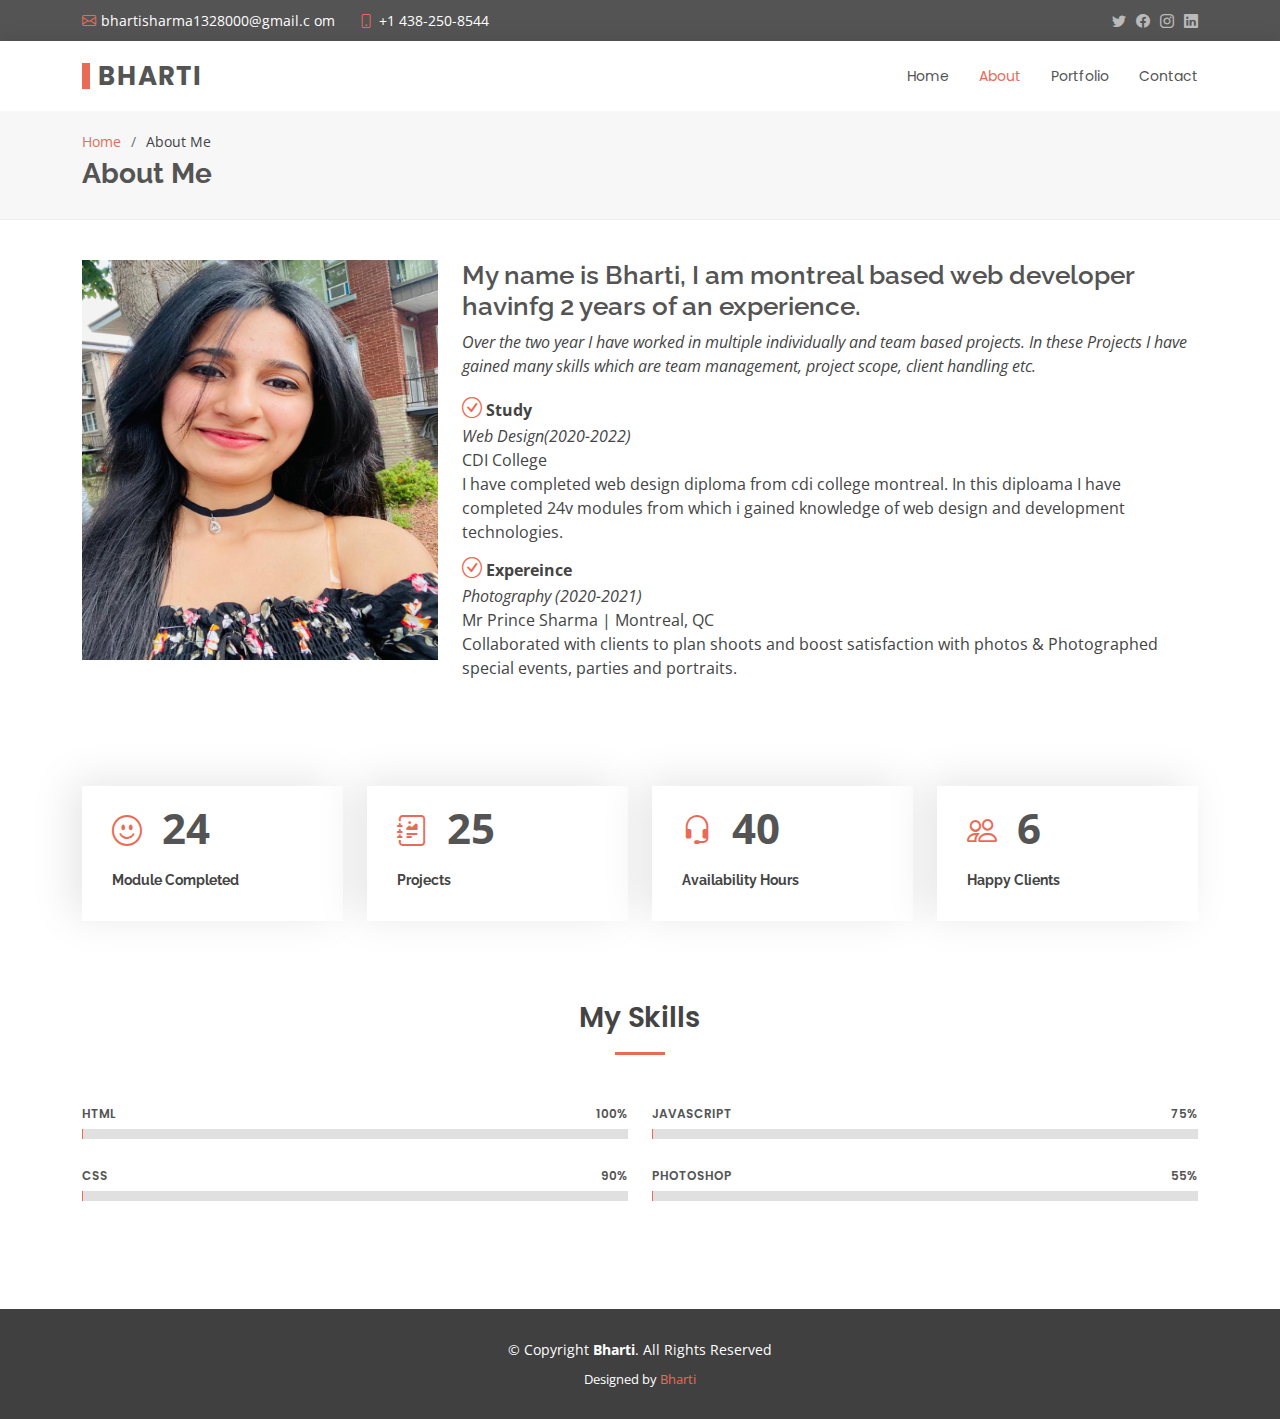
==== about.html @ 6560706e "Bharti Resume" ====
<!DOCTYPE html>
<html lang="en">

<head>
    <meta charset="utf-8">
    <meta content="width=device-width, initial-scale=1.0" name="viewport">

    <title>Bharti</title>
    <meta content="" name="description">
    <meta content="" name="keywords">


    <!-- Google Fonts -->
    <link href="https://fonts.googleapis.com/css?family=Open+Sans:300,300i,400,400i,600,600i,700,700i|Raleway:300,300i,400,400i,500,500i,600,600i,700,700i|Poppins:300,300i,400,400i,500,500i,600,600i,700,700i" rel="stylesheet">

    <!-- Vendor CSS Files -->
    <link href="assets/vendor/animate.css/animate.min.css" rel="stylesheet">
    <link href="assets/vendor/bootstrap/css/bootstrap.min.css" rel="stylesheet">
    <link href="assets/vendor/bootstrap-icons/bootstrap-icons.css" rel="stylesheet">
    <link href="assets/vendor/boxicons/css/boxicons.min.css" rel="stylesheet">
    <link href="assets/vendor/glightbox/css/glightbox.min.css" rel="stylesheet">
    <link href="assets/vendor/swiper/swiper-bundle.min.css" rel="stylesheet">
    <link href="assets/css/style.css" rel="stylesheet">

</head>

<body>

    <!-- ======= Top Bar ======= -->
    <section id="topbar" class="d-flex align-items-center">
        <div class="container d-flex justify-content-center justify-content-md-between">
            <div class="contact-info d-flex align-items-center">
                <i class="bi bi-envelope d-flex align-items-center"><a href="mailto:bhartisharma1328000@gmail.c
om">bhartisharma1328000@gmail.c
                        om</a></i>
                <i class="bi bi-phone d-flex align-items-center ms-4"><span>+1 438-250-8544</span></i>
            </div>
            <div class="social-links d-none d-md-flex align-items-center">
                <a href="#" class="twitter"><i class="bi bi-twitter"></i></a>
                <a href="#" class="facebook"><i class="bi bi-facebook"></i></a>
                <a href="#" class="instagram"><i class="bi bi-instagram"></i></a>
                <a href="#" class="linkedin"><i class="bi bi-linkedin"></i> </a>
            </div>
        </div>
    </section>

    <header id="header" class="d-flex align-items-center">
        <div class="container d-flex justify-content-between align-items-center">

            <div class="logo">
                <h1><a href="index.html">Bharti</a></h1>
            </div>

            <nav id="navbar" class="navbar">
                <ul>
                    <li><a href="index.html">Home</a></li>
                    <li><a class="active" href="about.html">About</a></li> 
                    <li><a href="portfolio.html">Portfolio</a></li>
                    <li><a href="contact.html">Contact</a></li>
                </ul>
                <i class="bi bi-list mobile-nav-toggle"></i>
            </nav><!-- .navbar -->

        </div>
    </header><!-- End Header -->

    <main id="main">

        <!-- ======= Breadcrumbs ======= -->
        <section id="breadcrumbs" class="breadcrumbs">
            <div class="container">

                <ol>
                    <li><a href="index.html">Home</a></li>
                    <li>About Me</li>
                </ol>
                <h2>About Me</h2>

            </div>
        </section><!-- End Breadcrumbs -->

        <!-- ======= About Section ======= -->
        <section id="about" class="about">
            <div class="container">

                <div class="row">
                    <div class="col-lg-4">
                        <img src="assets/img/about.jpeg" class="img-fluid" alt="" style="width: 100%; height: 400px;">
                    </div>
                    <div class="col-lg-8 pt-4 pt-lg-0 content">
                        <h3>My name is Bharti, I am montreal based web developer havinfg 2 years of an experience.</h3>
                        <p class="fst-italic">
                            Over the two year I have worked in multiple individually and team based projects. In these Projects I have gained many skills which are team management, project scope, client handling etc.
                        </p>
                        <ul>
                            <li><i class="bi bi-check-circle"></i><b>Study</b>
                                <br> <em>Web Design(2020-2022)</em> <br> CDI College <br>

                                I have completed web design diploma from cdi college montreal. In this diploama I have completed 24v modules from which i gained knowledge of web design and development technologies.

                            </li>
                            <li><i class="bi bi-check-circle"></i><b>Expereince</b>
                                <br> <em>Photography (2020-2021)</em> <br> Mr Prince Sharma | Montreal, QC <br>

                                Collaborated with clients to plan shoots and boost satisfaction with
                                photos & Photographed special events, parties and portraits.</li>

                        </ul>

                    </div>
                </div>

            </div>
        </section><!-- End About Section -->

        <!-- ======= Counts Section ======= -->
        <section id="counts" class="counts">
            <div class="container">

                <div class="row no-gutters">

                    <div class="col-lg-3 col-md-6 d-md-flex align-items-md-stretch">
                        <div class="count-box">
                            <i class="bi bi-emoji-smile"></i>
                            <span data-purecounter-start="0" data-purecounter-end="24" data-purecounter-duration="1" class="purecounter"></span>
                            <p><strong>Module Completed</strong> </p>

                        </div>
                    </div>

                    <div class="col-lg-3 col-md-6 d-md-flex align-items-md-stretch">
                        <div class="count-box">
                            <i class="bi bi-journal-richtext"></i>
                            <span data-purecounter-start="0" data-purecounter-end="25" data-purecounter-duration="1" class="purecounter"></span>
                            <p><strong>Projects</strong> </p>

                        </div>
                    </div>

                    <div class="col-lg-3 col-md-6 d-md-flex align-items-md-stretch">
                        <div class="count-box">
                            <i class="bi bi-headset"></i>
                            <span data-purecounter-start="0" data-purecounter-end="40" data-purecounter-duration="1" class="purecounter"></span>
                            <p><strong>Availability Hours</strong> </p>

                        </div>
                    </div>

                    <div class="col-lg-3 col-md-6 d-md-flex align-items-md-stretch">
                        <div class="count-box">
                            <i class="bi bi-people"></i>
                            <span data-purecounter-start="0" data-purecounter-end="6" data-purecounter-duration="1" class="purecounter"></span>
                            <p><strong>Happy Clients</strong> </p>

                        </div>
                    </div>

                </div>

            </div>
        </section><!-- End Counts Section -->






        <!-- ======= Our Skills Section ======= -->
        <section id="skills" class="skills">
            <div class="container">

                <div class="section-title">
                    <h2>My Skills</h2>
                </div>

                <div class="row">
                    <div class="col-lg-6">
                        <div class="skills-content">

                            <div class="progress">
                                <span class="skill">HTML <i class="val">100%</i></span>
                                <div class="progress-bar-wrap">
                                    <div class="progress-bar" role="progressbar" aria-valuenow="100" aria-valuemin="0" aria-valuemax="100"></div>
                                </div>
                            </div>

                            <div class="progress">
                                <span class="skill">CSS <i class="val">90%</i></span>
                                <div class="progress-bar-wrap">
                                    <div class="progress-bar" role="progressbar" aria-valuenow="90" aria-valuemin="0" aria-valuemax="100"></div>
                                </div>
                            </div>
                        </div>
                    </div>
                    <div class="col-lg-6 pt-4 pt-lg-0 content">


                        <div class="skills-content">


                            <div class="progress">
                                <span class="skill">JavaScript <i class="val">75%</i></span>
                                <div class="progress-bar-wrap">
                                    <div class="progress-bar" role="progressbar" aria-valuenow="75" aria-valuemin="0" aria-valuemax="100"></div>
                                </div>
                            </div>

                            <div class="progress">
                                <span class="skill">Photoshop <i class="val">55%</i></span>
                                <div class="progress-bar-wrap">
                                    <div class="progress-bar" role="progressbar" aria-valuenow="55" aria-valuemin="0" aria-valuemax="100"></div>
                                </div>
                            </div>

                        </div>

                    </div>
                </div>

            </div>
        </section><!-- End Our Skills Section -->

    </main><!-- End #main -->



    <footer id="footer">



        <div class="container">
            <div class="copyright">
                &copy; Copyright <strong><span>Bharti</span></strong>. All Rights Reserved
            </div>
            <div class="credits">
                Designed by <a href="https://bootstrapmade.com/">Bharti</a>
            </div>
        </div>
    </footer>

    <a href="#" class="back-to-top d-flex align-items-center justify-content-center"><i class="bi bi-arrow-up-short"></i></a>

    <!-- Vendor JS Files -->
    <script src="assets/vendor/bootstrap/js/bootstrap.bundle.min.js"></script>
    <script src="assets/vendor/glightbox/js/glightbox.min.js"></script>
    <script src="assets/vendor/isotope-layout/isotope.pkgd.min.js"></script>
    <script src="assets/vendor/php-email-form/validate.js"></script>
    <script src="assets/vendor/purecounter/purecounter.js"></script>
    <script src="assets/vendor/swiper/swiper-bundle.min.js"></script>
    <script src="assets/vendor/waypoints/noframework.waypoints.js"></script>

    <!-- Template Main JS File -->
    <script src="assets/js/main.js"></script>

</body></html>
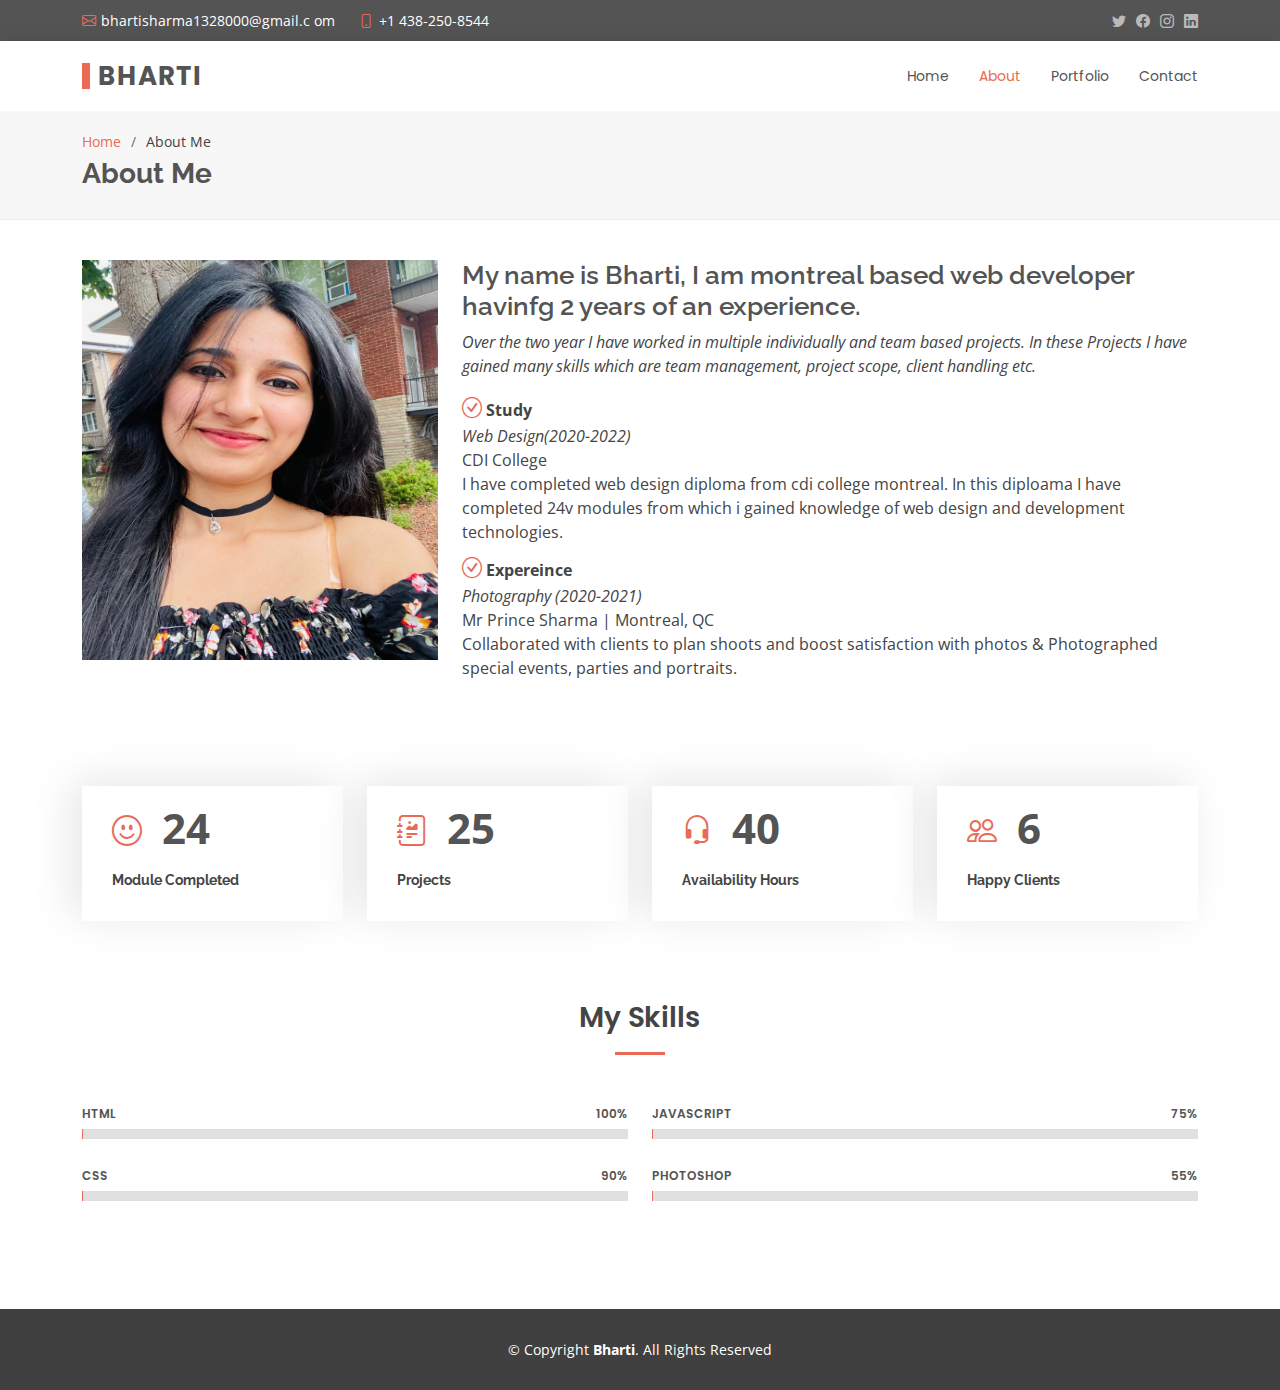
==== commit ef3cc86d: "Final Resume" ====
--- a/about.html
+++ b/about.html
@@ -231,10 +231,7 @@
         <div class="container">
             <div class="copyright">
                 &copy; Copyright <strong><span>Bharti</span></strong>. All Rights Reserved
-            </div>
-            <div class="credits">
-                Designed by <a href="https://bootstrapmade.com/">Bharti</a>
-            </div>
+            </div> 
         </div>
     </footer>
 
